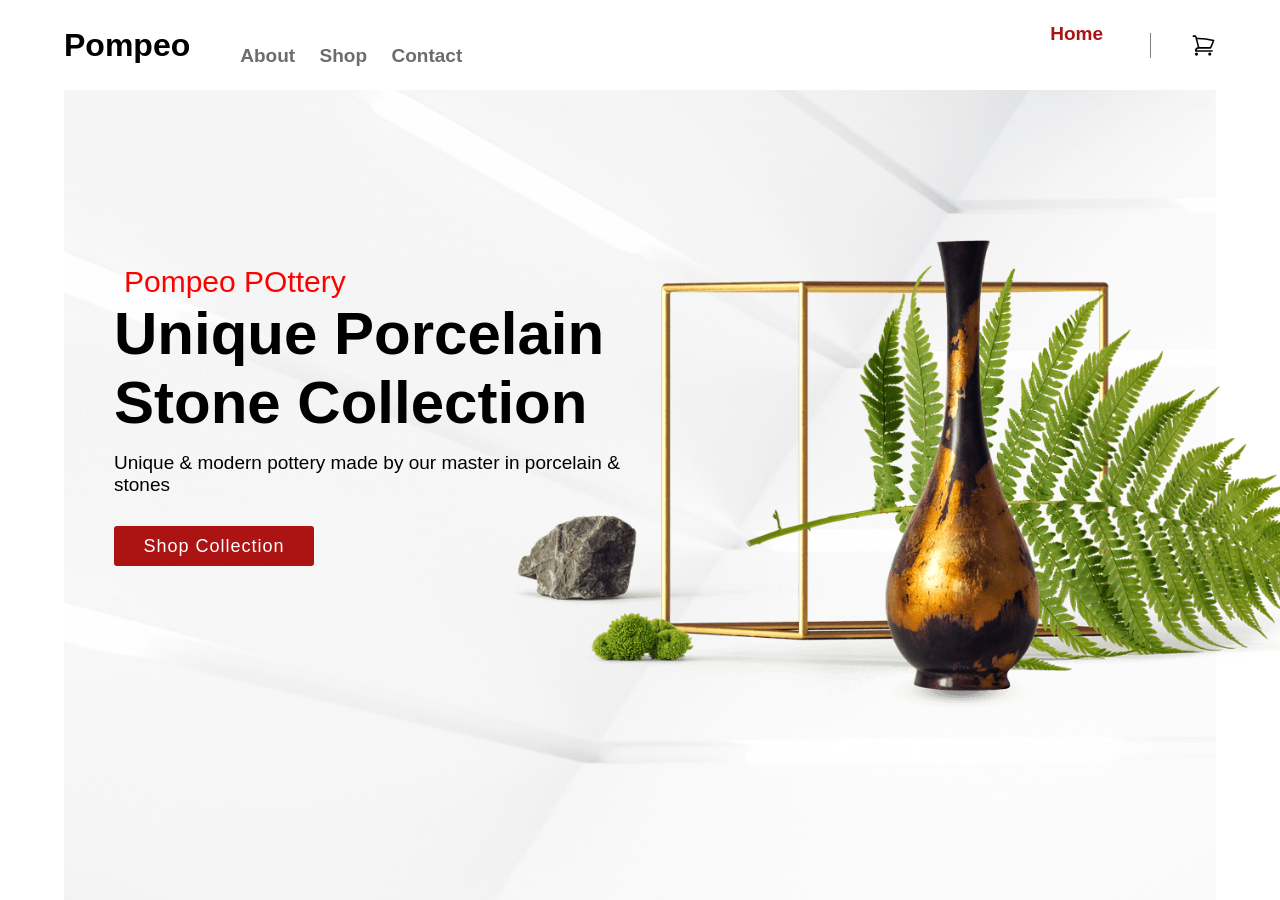
==== homework-exam5-2/index2.html @ bc2a33d6 "якта папкаи нав бо номи homework-exam5-2 сохтам" ====
<!doctype html>
<html lang="en">
  <head>
    <meta charset="UTF-8" />
    <meta name="viewport" content="width=device-width, initial-scale=1.0" />
    <title>Pompeo</title>
    <link rel="stylesheet" href="./style2.css" />
  </head>
  <body>
    <div class="container1">
      <div class="header">
        <h1>Pompeo</h1>

        <div class="div1">
          <a href="" class="link1" style="margin-left: 830px">Home</a>
          <a href="" class="link2">About</a>
          <a href="" class="link2">Shop</a>
          <a href="" class="link2">contact</a>
        </div>
        <svg
          xmlns="http://www.w3.org/2000/svg"
          fill="none"
          viewBox="0 0 24 24"
          stroke-width="1.5"
          stroke="currentColor"
          class="size-6"
        >
          <path
            stroke-linecap="round"
            stroke-linejoin="round"
            d="M2.25 3h1.386c.51 0 .955.343 1.087.835l.383 1.437M7.5 14.25a3 3 0 0 0-3 3h15.75m-12.75-3h11.218c1.121-2.3 2.1-4.684 2.924-7.138a60.114 60.114 0 0 0-16.536-1.84M7.5 14.25 5.106 5.272M6 20.25a.75.75 0 1 1-1.5 0 .75.75 0 0 1 1.5 0Zm12.75 0a.75.75 0 1 1-1.5 0 .75.75 0 0 1 1.5 0Z"
          />
        </svg>
      </div>

      <div class="in-container1">
        <div class="div2">
          <p class="parag1">Pompeo POttery</p>
          <h1 class="title1">Unique Porcelain <br />Stone Collection</h1>
          <p class="subtitle1">
            Unique & modern pottery made by our master in porcelain & stones
          </p>

          <button class="button1">
            <p>Shop Collection</p>
          </button>
        </div>
        <div class="div3">
          <img src="../images/imgg.png" alt="" class="img1" />
        </div>
      </div>
    </div>
  </body>
</html>
---- homework-exam5-2/style2.css ----
* {
  margin: 0;
  font-family: "Gill Sans", "Gill Sans MT", Calibri, "Trebuchet MS", sans-serif;
}
.container1 {
  width: 100%;
  height: 100vh;
}
.header {
  width: 90%;
  height: 10vh;
  margin: auto;
  display: flex;
  align-items: center;
  gap: 30px;
  font-weight: 600;
  justify-content: space-between;
}
.link1{
    color: rgba(172, 19, 19, 1);
    text-decoration: none;
    font-size: 19px;
    text-transform: capitalize;
}
.link2{
    color: rgba(108, 108, 108, 1);
    text-decoration: none;
    margin-left: 20px;
    font-size: 19px;
    text-transform: capitalize;
}
.size-6{
    max-width: 25px;
    border-left: 1px solid grey;
    padding-left: 40px;
}
.in-container1{
    width: 100%;
    height: 90%;
    background-image: url("../images/image\ \(38\).png");
    background-position: center;
    background-repeat: no-repeat;
    background-size: cover;
    display: flex;
}
.div1 {
    font-size: 16px;
    gap: 25px;
}
.parag1 {
  padding-top: 5px;
  padding-left: 10px;
  color: red;
}
.parag2 {
  padding-left: 10px;
}
.in-container1 {
  width: 90%;
  margin: auto;
  display: flex;
}
.div2 {
  width: 50%;
  font-size: 30px;
  margin-top: 170px;
  padding-left: 50px;
}
.title1 {
  font-weight: 700;
  padding-bottom: 15px;
}
.subtitle1{
    font-size: 19px;
}
.button1 {
  width: 200px;
  height: 40px;
  margin-top: 15px;
  background-color: rgba(172, 19, 19, 1);
  border: none;
  border-radius: 3px;
  color: white;
  font-size: 18px;
  letter-spacing: 1px;
  margin-top: 30px;
}
.div3{
    width: 50%;
    padding-top: 150px;
}
.img1{
    width: 850px;
    margin-left: -130px;
}
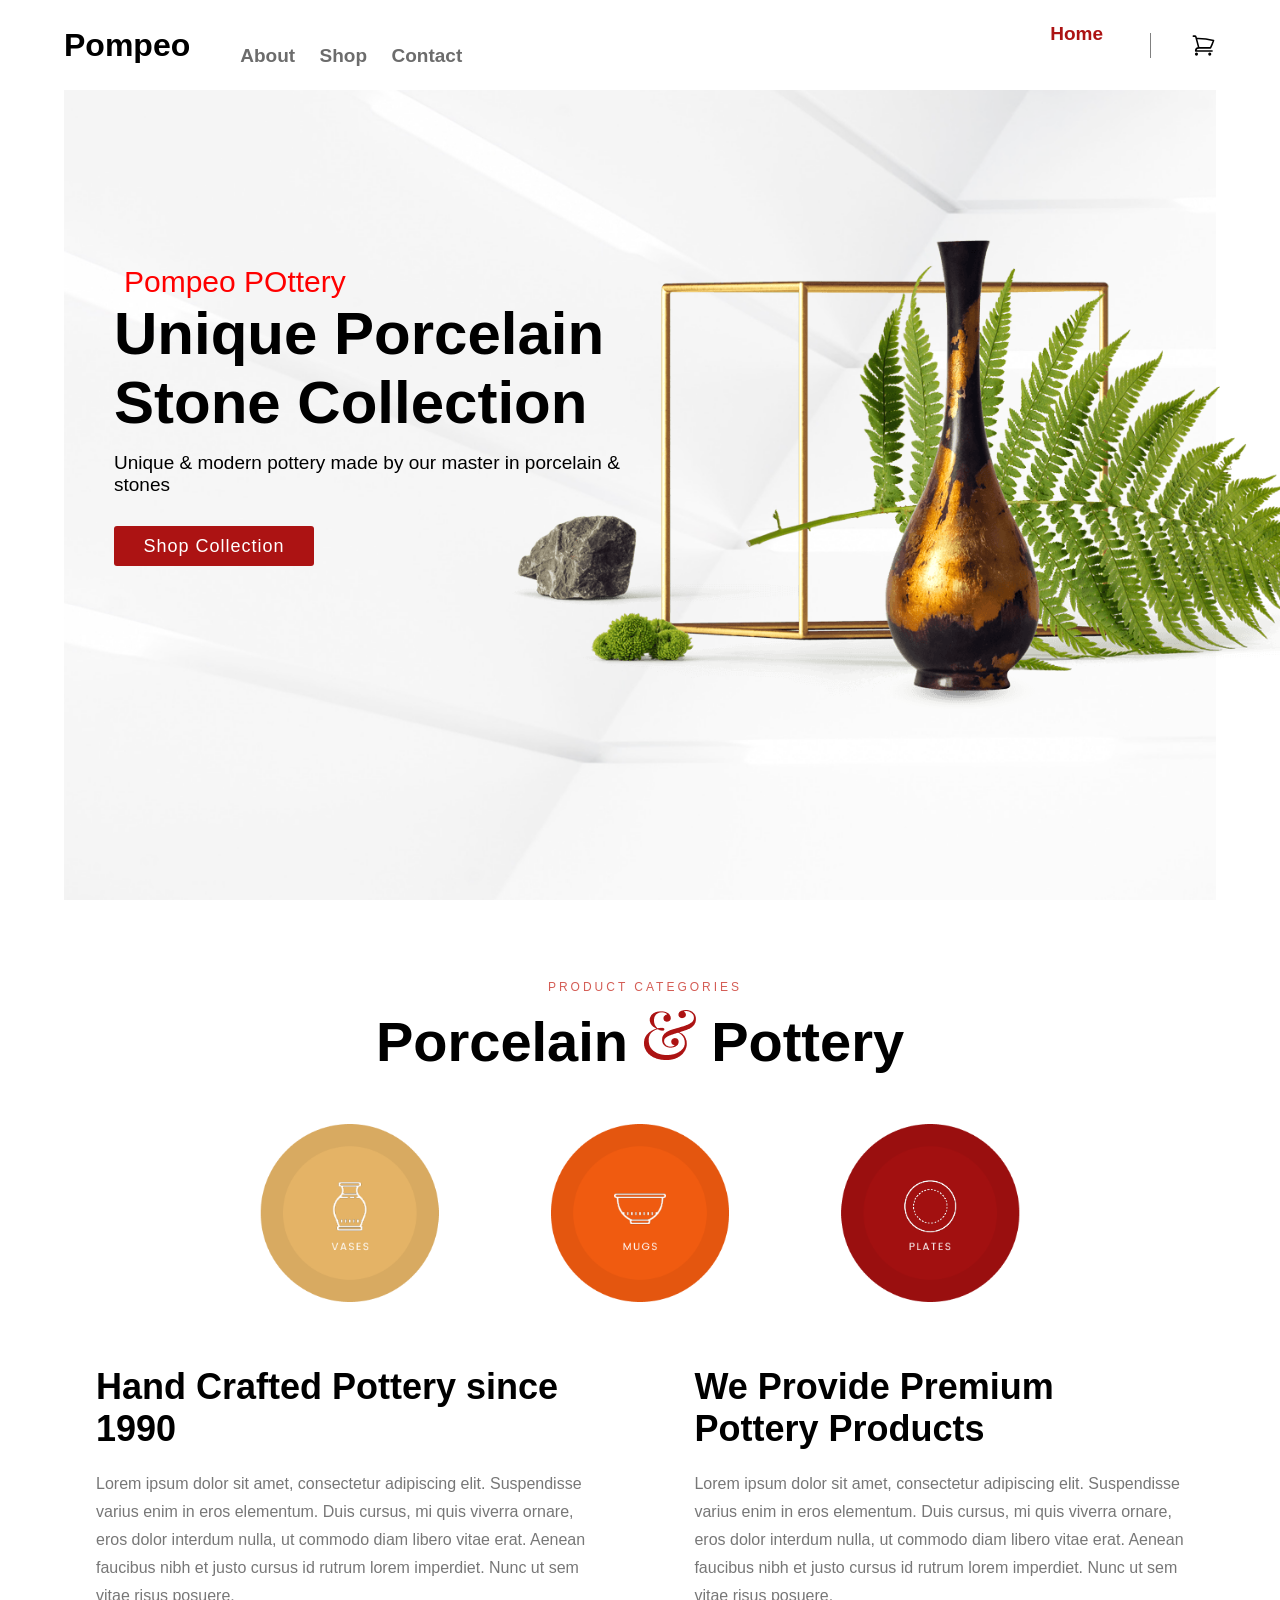
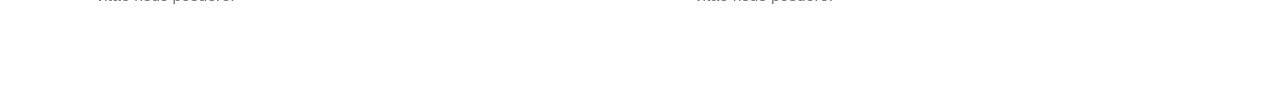
==== commit e464cefe: "якта диви дигар сохтам бо номи container2 дар даруни файли index2.html" ====
--- a/homework-exam5-2/index2.html
+++ b/homework-exam5-2/index2.html
@@ -50,5 +50,33 @@
         </div>
       </div>
     </div>
+
+    <div class="container2">
+      <p class="parag2">PRODUCT CATEGORIES</p>
+
+      <h1 class="title2">Porcelain <img src="../images/&.png" alt=""> Pottery</h1>
+
+      <div class="div4">
+        <img src="../images/Frame (3).png" class="img2" />
+      </div>
+
+      <div class="div5">
+        <div class="div6">
+          <h2 class="title3">Hand Crafted Pottery since 1990</h2>
+
+          <p class="parag3">
+            Lorem ipsum dolor sit amet, consectetur adipiscing elit. Suspendisse varius enim in eros elementum. Duis cursus, mi quis viverra ornare, eros dolor interdum nulla, ut commodo diam libero vitae erat. Aenean faucibus nibh et justo cursus id rutrum lorem imperdiet. Nunc ut sem vitae risus posuere.
+          </p>
+        </div>
+
+        <div class="div6">
+          <h2 class="title3">We Provide Premium Pottery Products</h2>
+
+          <p class="parag3">
+            Lorem ipsum dolor sit amet, consectetur adipiscing elit. Suspendisse varius enim in eros elementum. Duis cursus, mi quis viverra ornare, eros dolor interdum nulla, ut commodo diam libero vitae erat. Aenean faucibus nibh et justo cursus id rutrum lorem imperdiet. Nunc ut sem vitae risus posuere.
+          </p>
+        </div>
+      </div>
+    </div>
   </body>
 </html>
--- a/homework-exam5-2/style2.css
+++ b/homework-exam5-2/style2.css
@@ -16,36 +16,36 @@
   font-weight: 600;
   justify-content: space-between;
 }
-.link1{
-    color: rgba(172, 19, 19, 1);
-    text-decoration: none;
-    font-size: 19px;
-    text-transform: capitalize;
+.link1 {
+  color: rgba(172, 19, 19, 1);
+  text-decoration: none;
+  font-size: 19px;
+  text-transform: capitalize;
 }
-.link2{
-    color: rgba(108, 108, 108, 1);
-    text-decoration: none;
-    margin-left: 20px;
-    font-size: 19px;
-    text-transform: capitalize;
+.link2 {
+  color: rgba(108, 108, 108, 1);
+  text-decoration: none;
+  margin-left: 20px;
+  font-size: 19px;
+  text-transform: capitalize;
 }
-.size-6{
-    max-width: 25px;
-    border-left: 1px solid grey;
-    padding-left: 40px;
+.size-6 {
+  max-width: 25px;
+  border-left: 1px solid grey;
+  padding-left: 40px;
 }
-.in-container1{
-    width: 100%;
-    height: 90%;
-    background-image: url("../images/image\ \(38\).png");
-    background-position: center;
-    background-repeat: no-repeat;
-    background-size: cover;
-    display: flex;
+.in-container1 {
+  width: 100%;
+  height: 90%;
+  background-image: url("../images/image\ \(38\).png");
+  background-position: center;
+  background-repeat: no-repeat;
+  background-size: cover;
+  display: flex;
 }
 .div1 {
-    font-size: 16px;
-    gap: 25px;
+  font-size: 16px;
+  gap: 25px;
 }
 .parag1 {
   padding-top: 5px;
@@ -70,8 +70,8 @@
   font-weight: 700;
   padding-bottom: 15px;
 }
-.subtitle1{
-    font-size: 19px;
+.subtitle1 {
+  font-size: 19px;
 }
 .button1 {
   width: 200px;
@@ -85,11 +85,63 @@
   letter-spacing: 1px;
   margin-top: 30px;
 }
-.div3{
-    width: 50%;
-    padding-top: 150px;
+.div3 {
+  width: 50%;
+  padding-top: 150px;
 }
-.img1{
-    width: 850px;
-    margin-left: -130px;
-}+.img1 {
+  width: 850px;
+  margin-left: -130px;
+}
+.container2 {
+  width: 85%;
+  margin: auto;
+  padding-top: 80px;
+  padding-bottom: 80px;
+}
+
+.parag2 {
+  text-align: center;
+  color: #d45d55;
+  font-size: 12px;
+  letter-spacing: 3px;
+  padding-bottom: 15px;
+}
+
+.title2 {
+  text-align: center;
+  font-size: 56px;
+  padding-bottom: 50px;
+}
+
+.title2 span {
+  color: #b32017;
+}
+
+.div4 {
+  text-align: center;
+  padding-bottom: 60px;
+}
+
+.img2 {
+  width: 80%;
+}
+
+.div5 {
+  display: flex;
+  justify-content: space-between;
+}
+
+.div6 {
+  width: 45%;
+}
+
+.title3 {
+  font-size: 36px;
+  padding-bottom: 20px;
+}
+
+.parag3 {
+  color: #777;
+  line-height: 28px;
+}
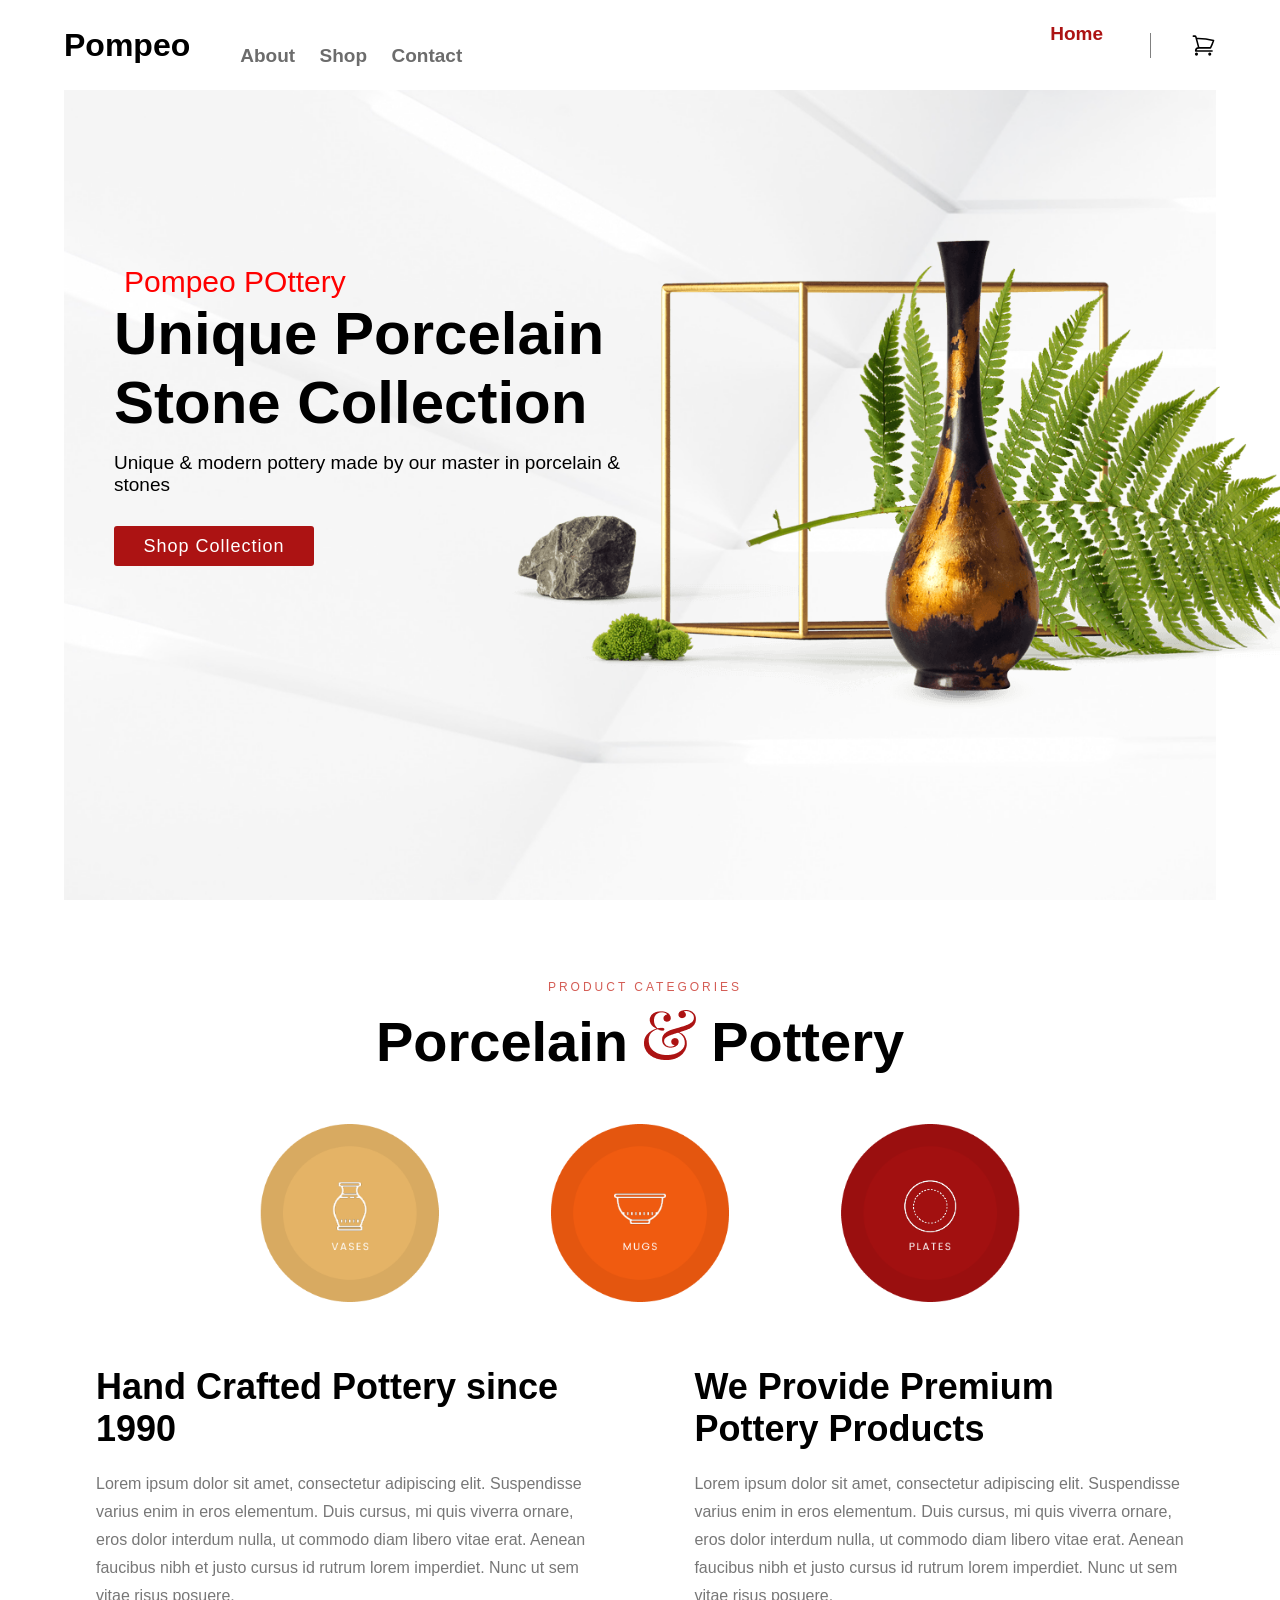
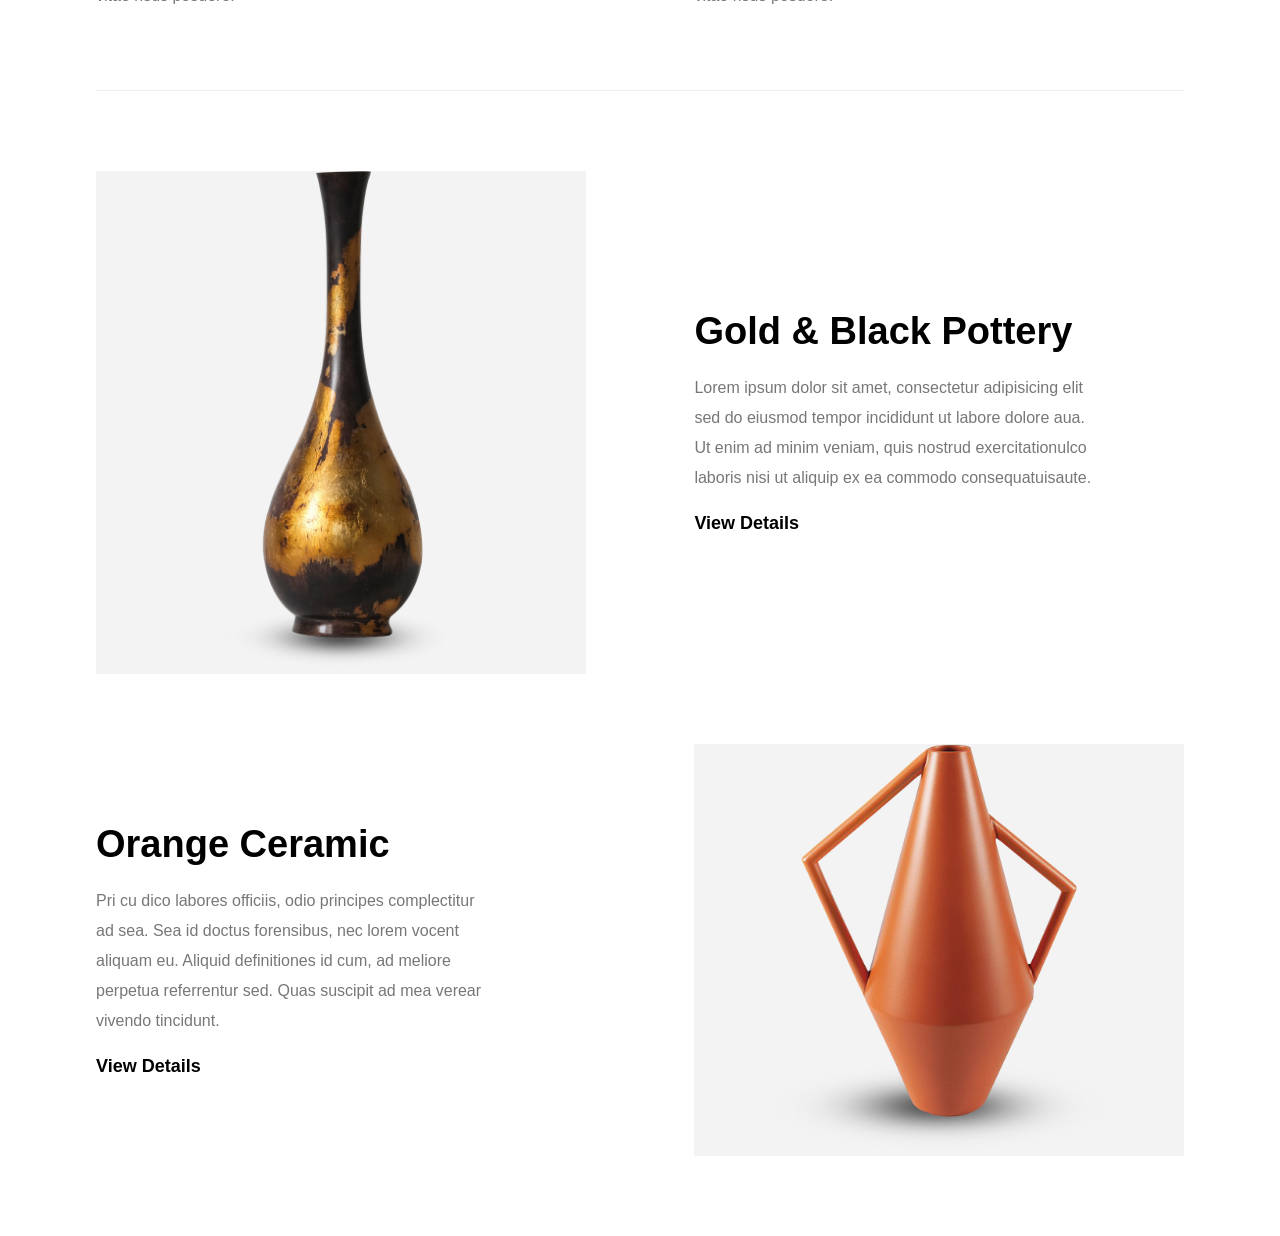
==== commit ddae0e4f: "якта диви дигар сохтам бо номи container3 дар даруни файли index2.html" ====
--- a/homework-exam5-2/index2.html
+++ b/homework-exam5-2/index2.html
@@ -54,7 +54,9 @@
     <div class="container2">
       <p class="parag2">PRODUCT CATEGORIES</p>
 
-      <h1 class="title2">Porcelain <img src="../images/&.png" alt=""> Pottery</h1>
+      <h1 class="title2">
+        Porcelain <img src="../images/&.png" alt="" /> Pottery
+      </h1>
 
       <div class="div4">
         <img src="../images/Frame (3).png" class="img2" />
@@ -65,7 +67,11 @@
           <h2 class="title3">Hand Crafted Pottery since 1990</h2>
 
           <p class="parag3">
-            Lorem ipsum dolor sit amet, consectetur adipiscing elit. Suspendisse varius enim in eros elementum. Duis cursus, mi quis viverra ornare, eros dolor interdum nulla, ut commodo diam libero vitae erat. Aenean faucibus nibh et justo cursus id rutrum lorem imperdiet. Nunc ut sem vitae risus posuere.
+            Lorem ipsum dolor sit amet, consectetur adipiscing elit. Suspendisse
+            varius enim in eros elementum. Duis cursus, mi quis viverra ornare,
+            eros dolor interdum nulla, ut commodo diam libero vitae erat. Aenean
+            faucibus nibh et justo cursus id rutrum lorem imperdiet. Nunc ut sem
+            vitae risus posuere.
           </p>
         </div>
 
@@ -73,8 +79,52 @@
           <h2 class="title3">We Provide Premium Pottery Products</h2>
 
           <p class="parag3">
-            Lorem ipsum dolor sit amet, consectetur adipiscing elit. Suspendisse varius enim in eros elementum. Duis cursus, mi quis viverra ornare, eros dolor interdum nulla, ut commodo diam libero vitae erat. Aenean faucibus nibh et justo cursus id rutrum lorem imperdiet. Nunc ut sem vitae risus posuere.
+            Lorem ipsum dolor sit amet, consectetur adipiscing elit. Suspendisse
+            varius enim in eros elementum. Duis cursus, mi quis viverra ornare,
+            eros dolor interdum nulla, ut commodo diam libero vitae erat. Aenean
+            faucibus nibh et justo cursus id rutrum lorem imperdiet. Nunc ut sem
+            vitae risus posuere.
           </p>
+        </div>
+      </div>
+    </div>
+
+    <div class="container3">
+      <div class="div7">
+        <div class="div8">
+          <img src="../images/vaza1.png" class="img3" />
+        </div>
+
+        <div class="div9">
+          <h2 class="title4">Gold & Black Pottery</h2>
+
+          <p class="parag4">
+            Lorem ipsum dolor sit amet, consectetur adipisicing elit sed do
+            eiusmod tempor incididunt ut labore dolore aua. Ut enim ad minim
+            veniam, quis nostrud exercitationulco laboris nisi ut aliquip ex ea
+            commodo consequatuisaute.
+          </p>
+
+          <p class="in-title1">View Details</p>
+        </div>
+      </div>
+
+      <div class="div10">
+        <div class="div11">
+          <h2 class="title4">Orange Ceramic</h2>
+
+          <p class="parag4">
+            Pri cu dico labores officiis, odio principes complectitur ad sea.
+            Sea id doctus forensibus, nec lorem vocent aliquam eu. Aliquid
+            definitiones id cum, ad meliore perpetua referrentur sed. Quas
+            suscipit ad mea verear vivendo tincidunt.
+          </p>
+
+          <p class="in-title1">View Details</p>
+        </div>
+
+        <div class="div12">
+          <img src="../images/vaza2.png" class="img4" />
         </div>
       </div>
     </div>
--- a/homework-exam5-2/style2.css
+++ b/homework-exam5-2/style2.css
@@ -99,7 +99,6 @@
   padding-top: 80px;
   padding-bottom: 80px;
 }
-
 .parag2 {
   text-align: center;
   color: #d45d55;
@@ -107,41 +106,91 @@
   letter-spacing: 3px;
   padding-bottom: 15px;
 }
-
 .title2 {
   text-align: center;
   font-size: 56px;
   padding-bottom: 50px;
 }
-
 .title2 span {
   color: #b32017;
 }
-
 .div4 {
   text-align: center;
   padding-bottom: 60px;
 }
-
 .img2 {
   width: 80%;
 }
-
 .div5 {
   display: flex;
   justify-content: space-between;
 }
-
 .div6 {
   width: 45%;
 }
-
 .title3 {
   font-size: 36px;
   padding-bottom: 20px;
 }
-
 .parag3 {
   color: #777;
   line-height: 28px;
 }
+.container3 {
+  width: 85%;
+  margin: auto;
+  padding-top: 80px;
+  padding-bottom: 80px;
+  border-top: 1px solid #eee;
+}
+.div7 {
+  display: flex;
+  justify-content: space-between;
+  align-items: center;
+  padding-bottom: 70px;
+}
+.div8 {
+  width: 45%;
+  background: #f3f3f3;
+  text-align: center;
+}
+.img3 {
+  width: 50%;
+}
+.div9 {
+  width: 45%;
+}
+.title4 {
+  font-size: 38px;
+  font-weight: bolder;
+  padding-bottom: 20px;
+}
+.parag4 {
+  max-width: 400px;
+  color: #777;
+  line-height: 30px;
+  padding-bottom: 20px;
+}
+.in-title1 {
+  font-size: 18px;
+  margin-left: 0px;
+  text-decoration: none;
+  color: black;
+  font-weight: bolder;
+}
+.div10 {
+  display: flex;
+  justify-content: space-between;
+  align-items: center;
+}
+.div11 {
+  width: 45%;
+}
+.div12 {
+  width: 45%;
+  background: #f3f3f3;
+  text-align: center;
+}
+.img4 {
+  width: 70%;
+}
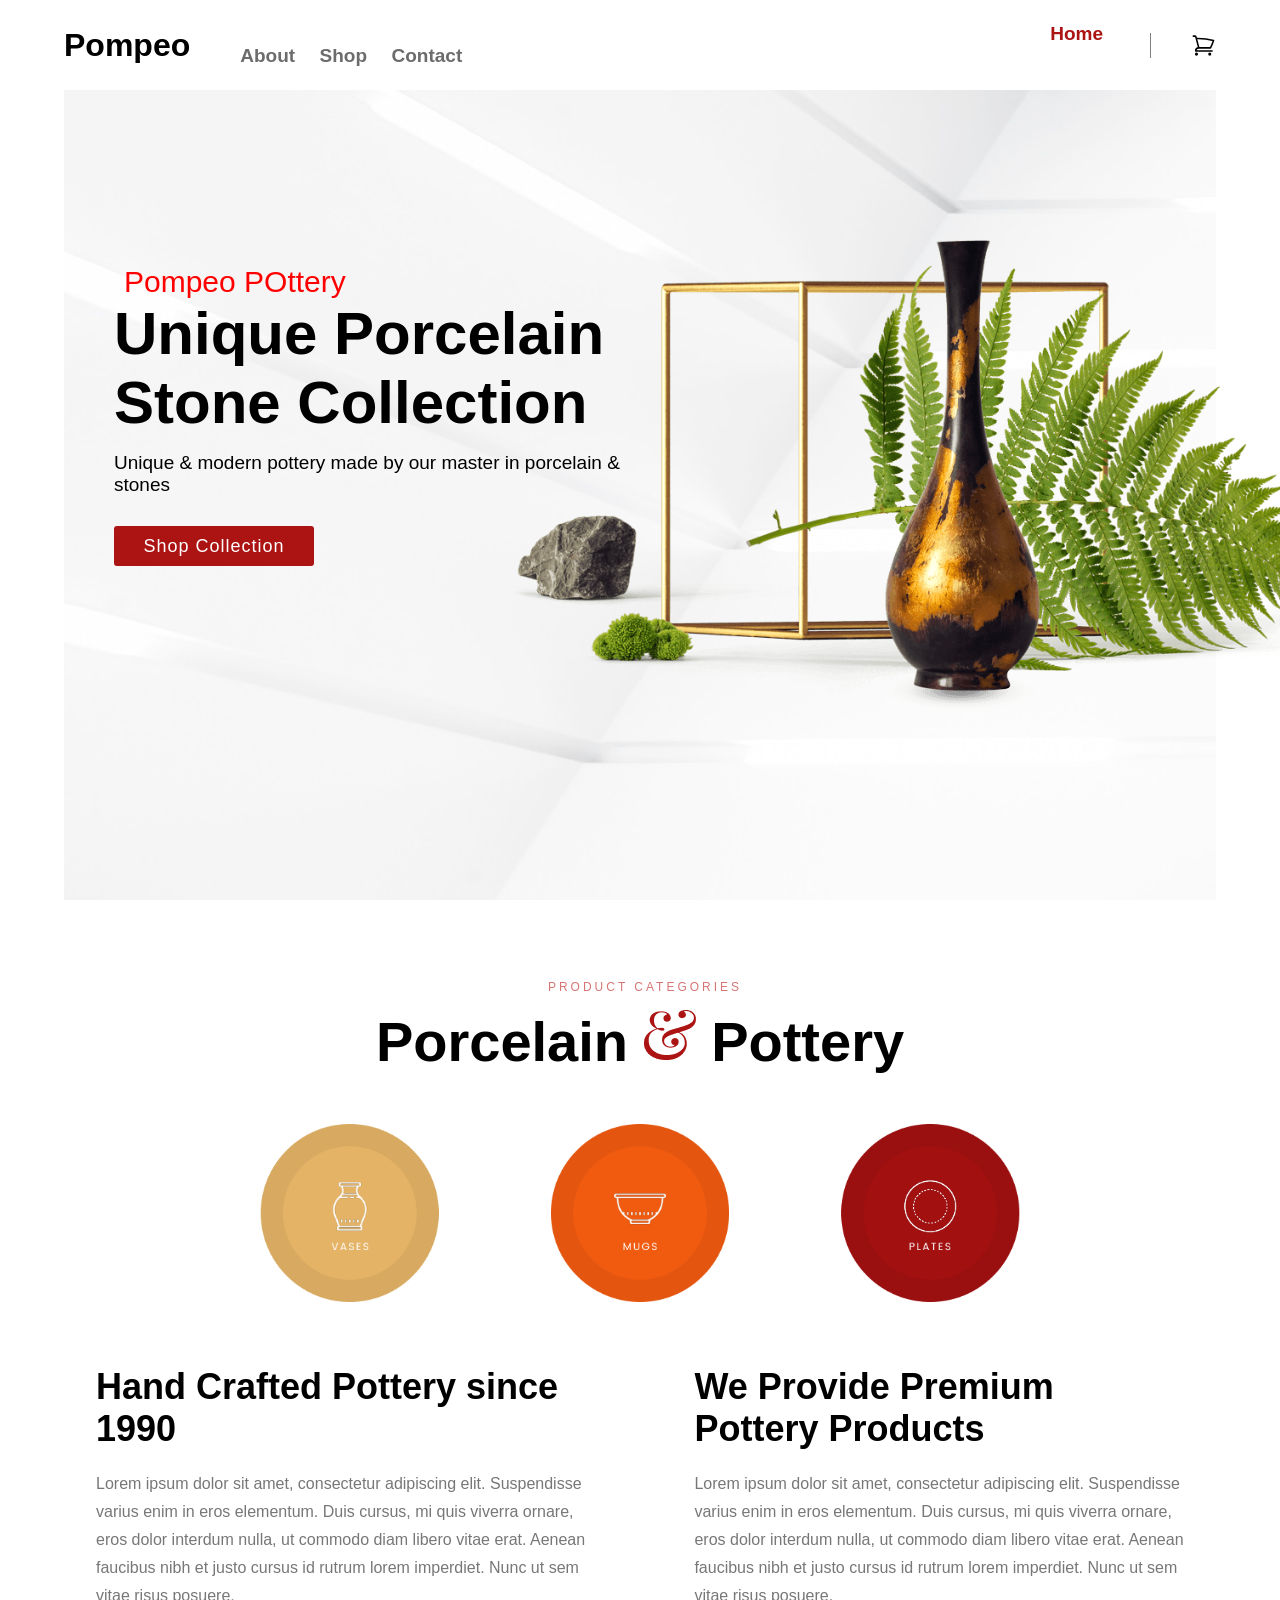
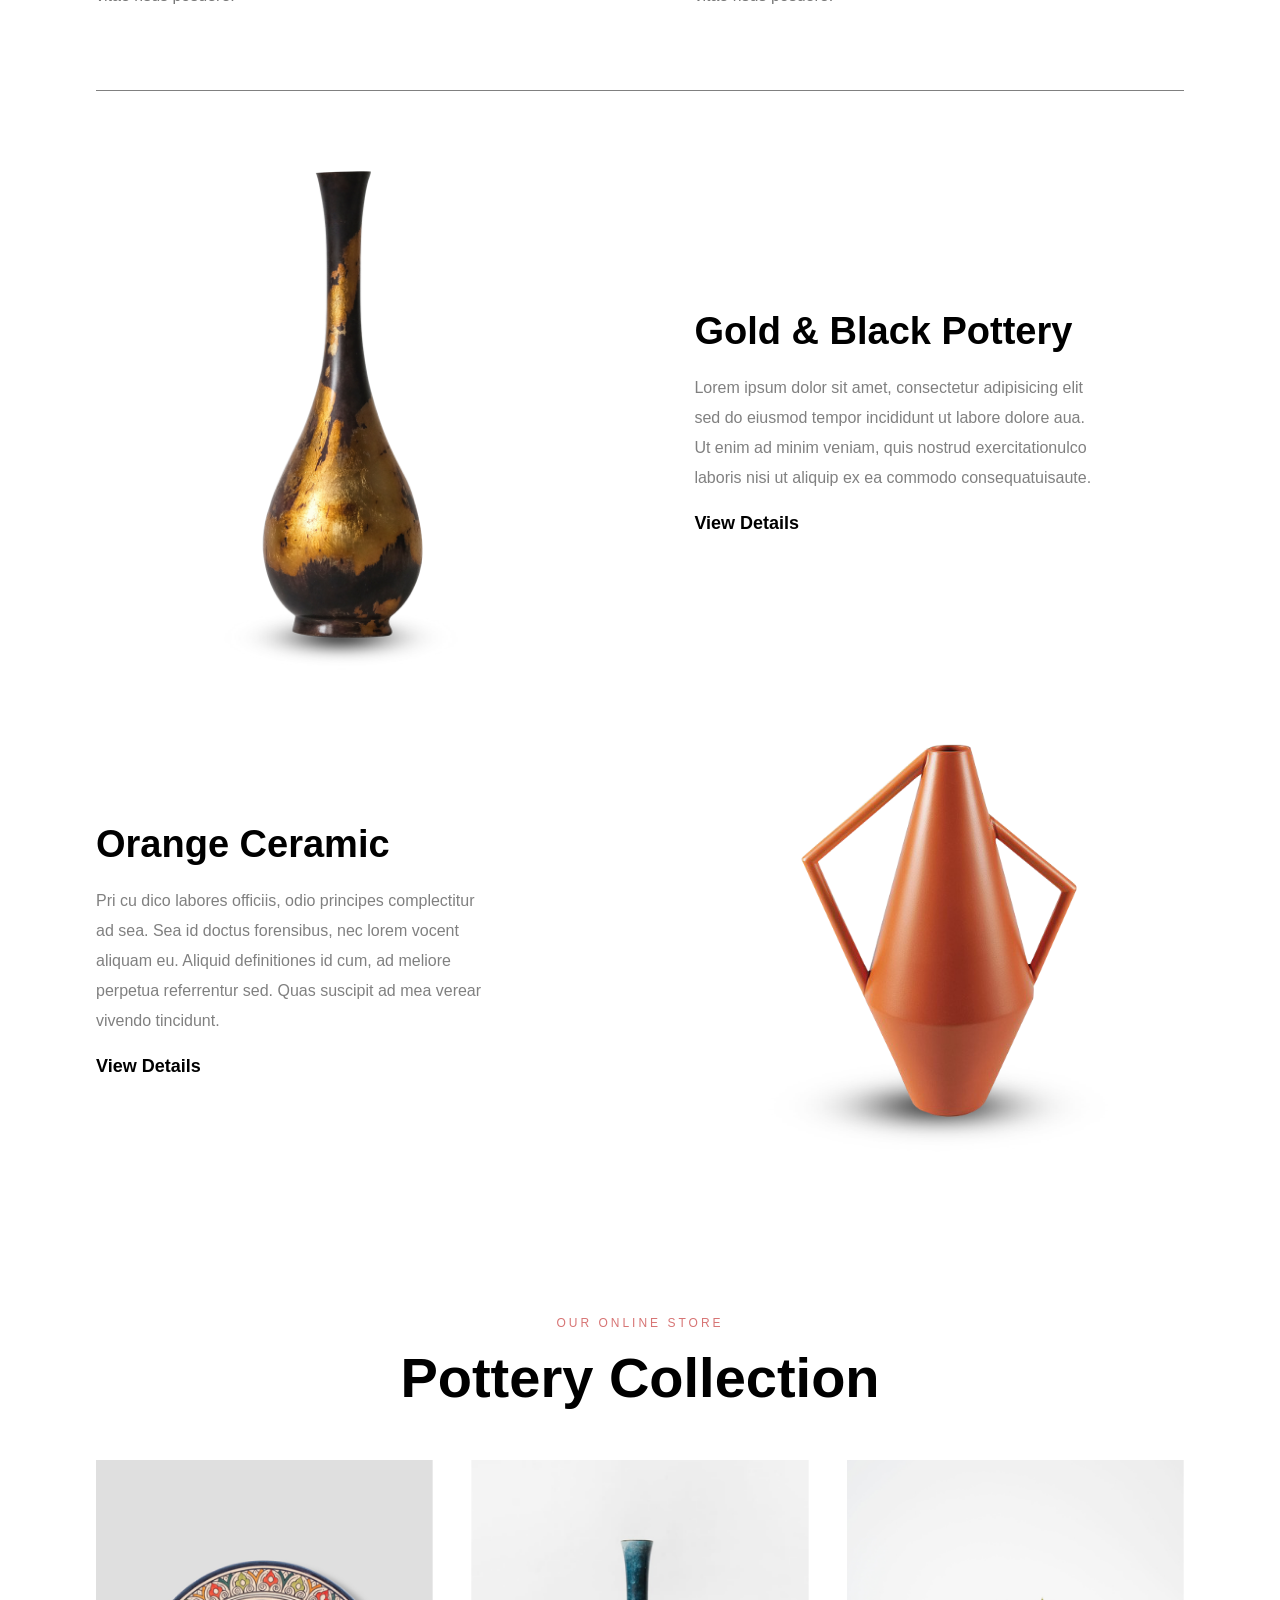
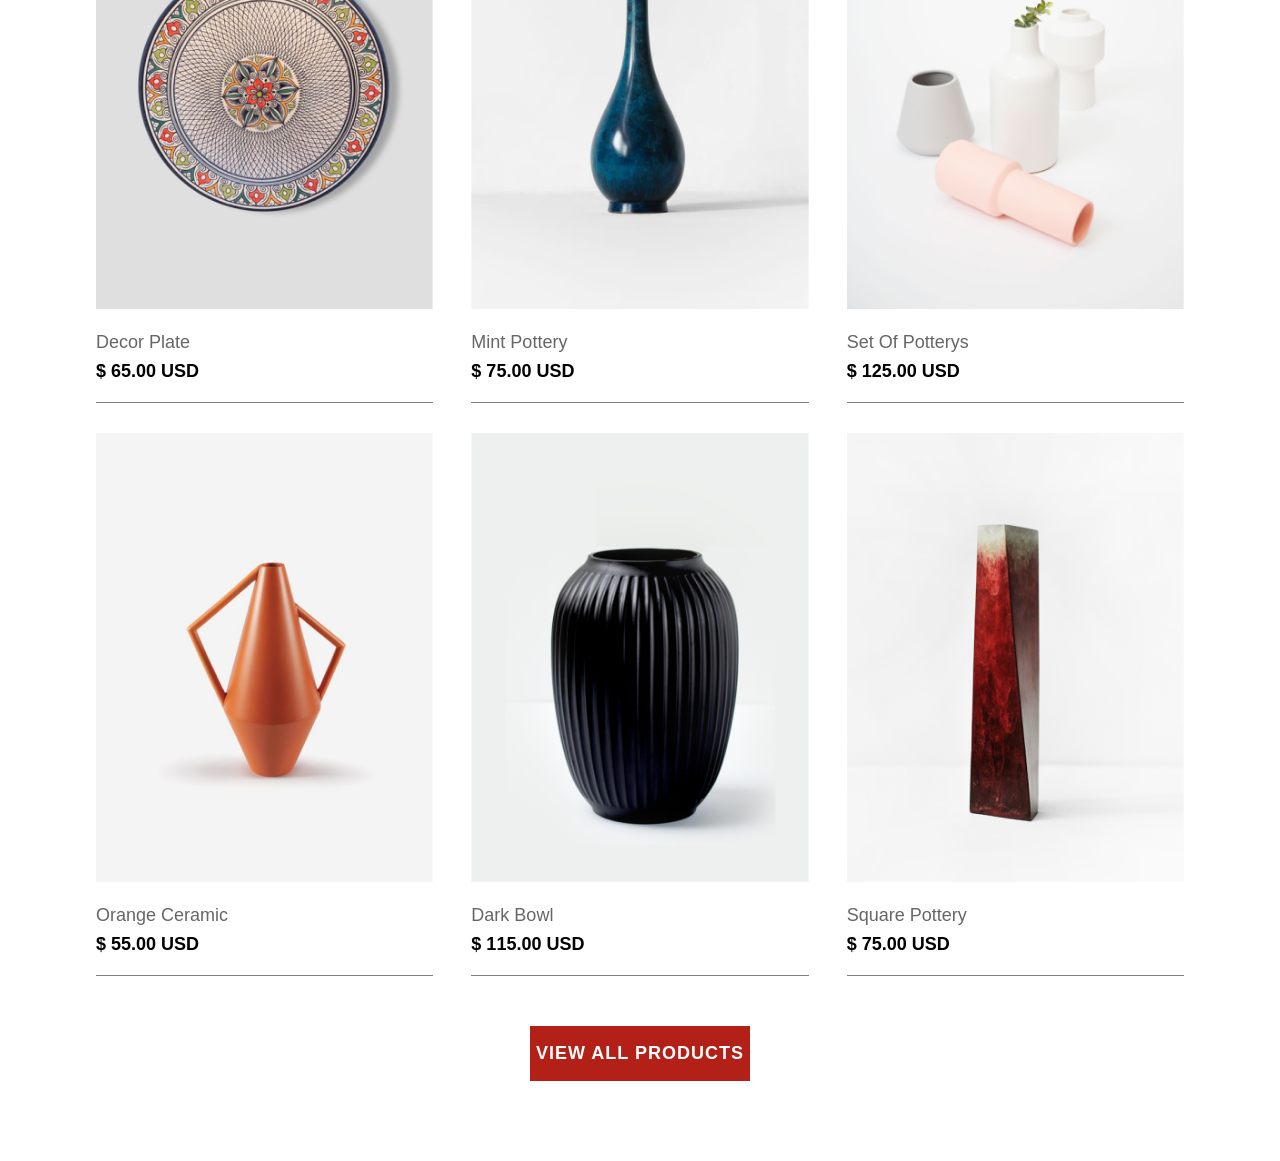
==== commit 58ce97de: "якта диви дигар сохтам бо номи container4 дар даруни файли index2.html" ====
--- a/homework-exam5-2/index2.html
+++ b/homework-exam5-2/index2.html
@@ -128,5 +128,53 @@
         </div>
       </div>
     </div>
+
+    <div class="container4">
+      <p class="parag5">OUR ONLINE STORE</p>
+
+      <h1 class="title5">Pottery Collection</h1>
+
+      <div class="div13">
+        <div class="div14">
+          <img src="../images/Frame (4).png" class="img5" />
+          <p class="parag6">Decor Plate</p>
+          <p class="parag7">$ 65.00 USD</p>
+        </div>
+
+        <div class="div14">
+          <img src="../images/Frame (5).png" class="img5" />
+          <p class="parag6">Mint Pottery</p>
+          <p class="parag7">$ 75.00 USD</p>
+        </div>
+
+        <div class="div14">
+          <img src="../images/Frame (6).png" class="img5" />
+          <p class="parag6">Set Of Potterys</p>
+          <p class="parag7">$ 125.00 USD</p>
+        </div>
+      </div>
+
+      <div class="div15">
+        <div class="div14">
+          <img src="../images/Frame (7).png" class="img5" />
+          <p class="parag6">Orange Ceramic</p>
+          <p class="parag7">$ 55.00 USD</p>
+        </div>
+
+        <div class="div14">
+          <img src="../images/Frame (8).png" class="img5" />
+          <p class="parag6">Dark Bowl</p>
+          <p class="parag7">$ 115.00 USD</p>
+        </div>
+
+        <div class="div14">
+          <img src="../images/Frame (9).png" class="img5" />
+          <p class="parag6">Square Pottery</p>
+          <p class="parag7">$ 75.00 USD</p>
+        </div>
+      </div>
+
+      <button class="button2">VIEW ALL PRODUCTS</button>
+    </div>
   </body>
 </html>
--- a/homework-exam5-2/style2.css
+++ b/homework-exam5-2/style2.css
@@ -101,7 +101,7 @@
 }
 .parag2 {
   text-align: center;
-  color: #d45d55;
+  color: rgba(215, 116, 116, 1);
   font-size: 12px;
   letter-spacing: 3px;
   padding-bottom: 15px;
@@ -141,7 +141,7 @@
   margin: auto;
   padding-top: 80px;
   padding-bottom: 80px;
-  border-top: 1px solid #eee;
+  border-top: 1px solid grey;
 }
 .div7 {
   display: flex;
@@ -151,7 +151,6 @@
 }
 .div8 {
   width: 45%;
-  background: #f3f3f3;
   text-align: center;
 }
 .img3 {
@@ -167,7 +166,7 @@
 }
 .parag4 {
   max-width: 400px;
-  color: #777;
+  color: grey;
   line-height: 30px;
   padding-bottom: 20px;
 }
@@ -188,9 +187,76 @@
 }
 .div12 {
   width: 45%;
-  background: #f3f3f3;
   text-align: center;
 }
 .img4 {
   width: 70%;
 }
+.container4 {
+  width: 85%;
+  margin: auto;
+  padding-top: 80px;
+  padding-bottom: 80px;
+  border-top: grey;
+}
+
+.parag5 {
+  text-align: center;
+  color: rgba(215, 116, 116, 1);
+  font-size: 12px;
+  letter-spacing: 3px;
+  padding-bottom: 15px;
+}
+
+.title5 {
+  text-align: center;
+  font-size: 56px;
+  padding-bottom: 50px;
+}
+
+.div13 {
+  display: flex;
+  justify-content: space-between;
+  padding-bottom: 30px;
+}
+
+.div15 {
+  display: flex;
+  justify-content: space-between;
+  padding-bottom: 50px;
+}
+
+.div14 {
+  width: 31%;
+  border-bottom: 1px solid grey;
+  padding-bottom: 20px;
+}
+
+.img5 {
+  width: 100%;
+}
+
+.parag6 {
+  color: #666;
+  font-size: 18px;
+  padding-top: 18px;
+  padding-bottom: 8px;
+}
+
+.parag7 {
+  font-size: 18px;
+  font-weight: bold;
+}
+
+.button2 {
+  display: block;
+  margin: auto;
+  width: 220px;
+  height: 55px;
+  background-color: #b32017;
+  color: white;
+  border: none;
+  font-size: 18px;
+  font-weight: 700;
+  letter-spacing: 1px;
+}
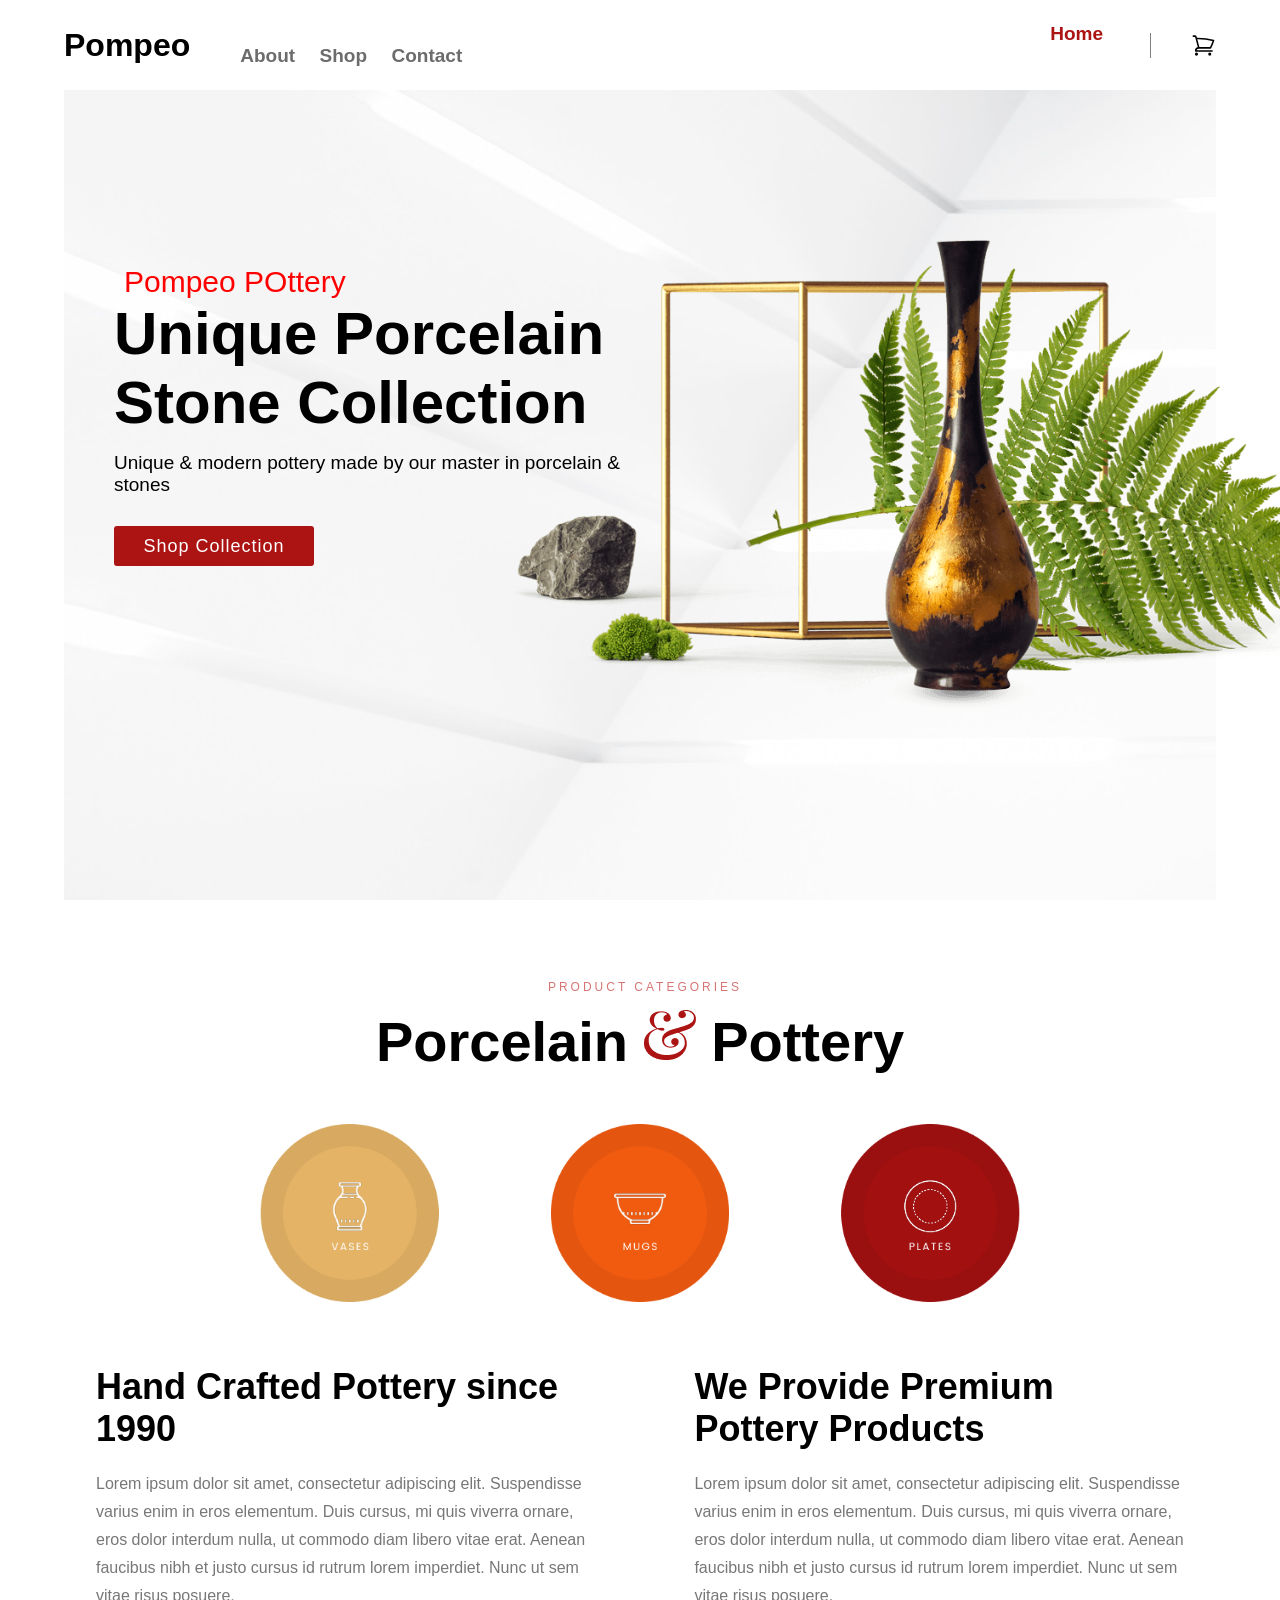
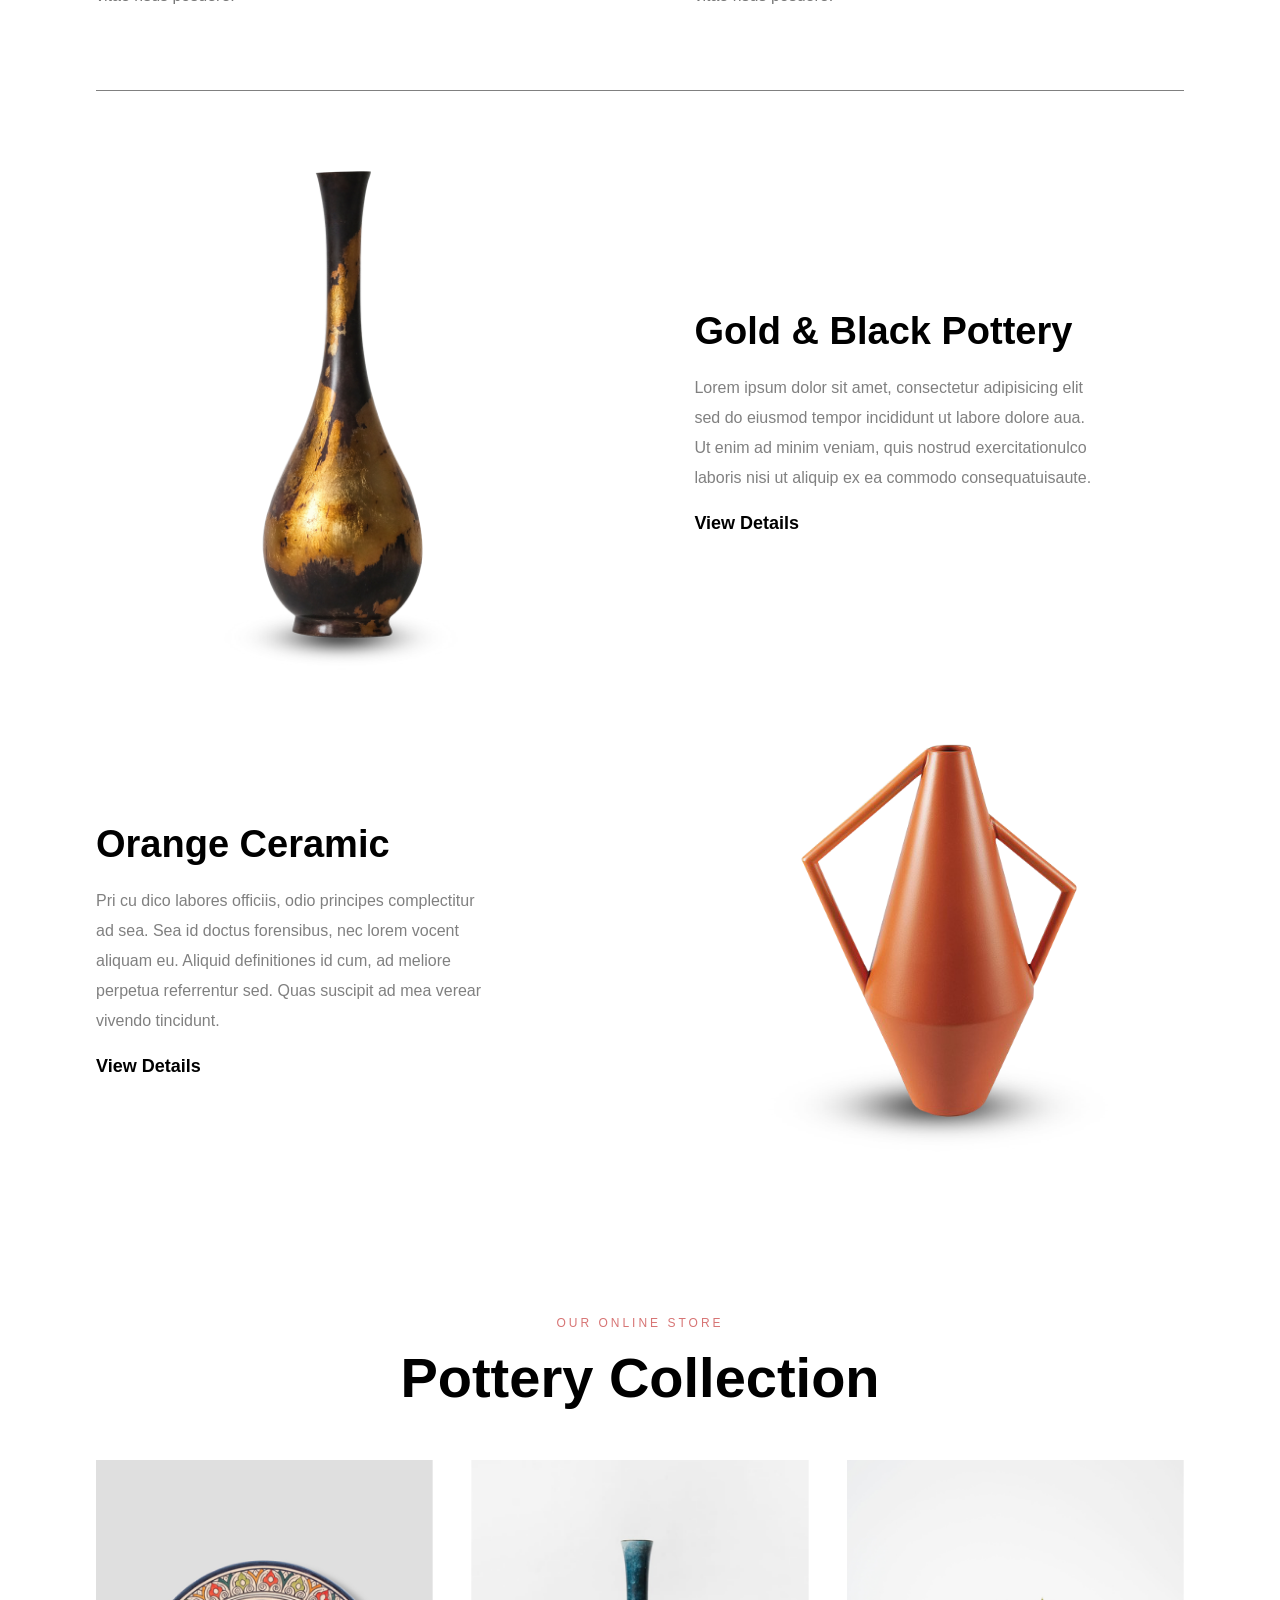
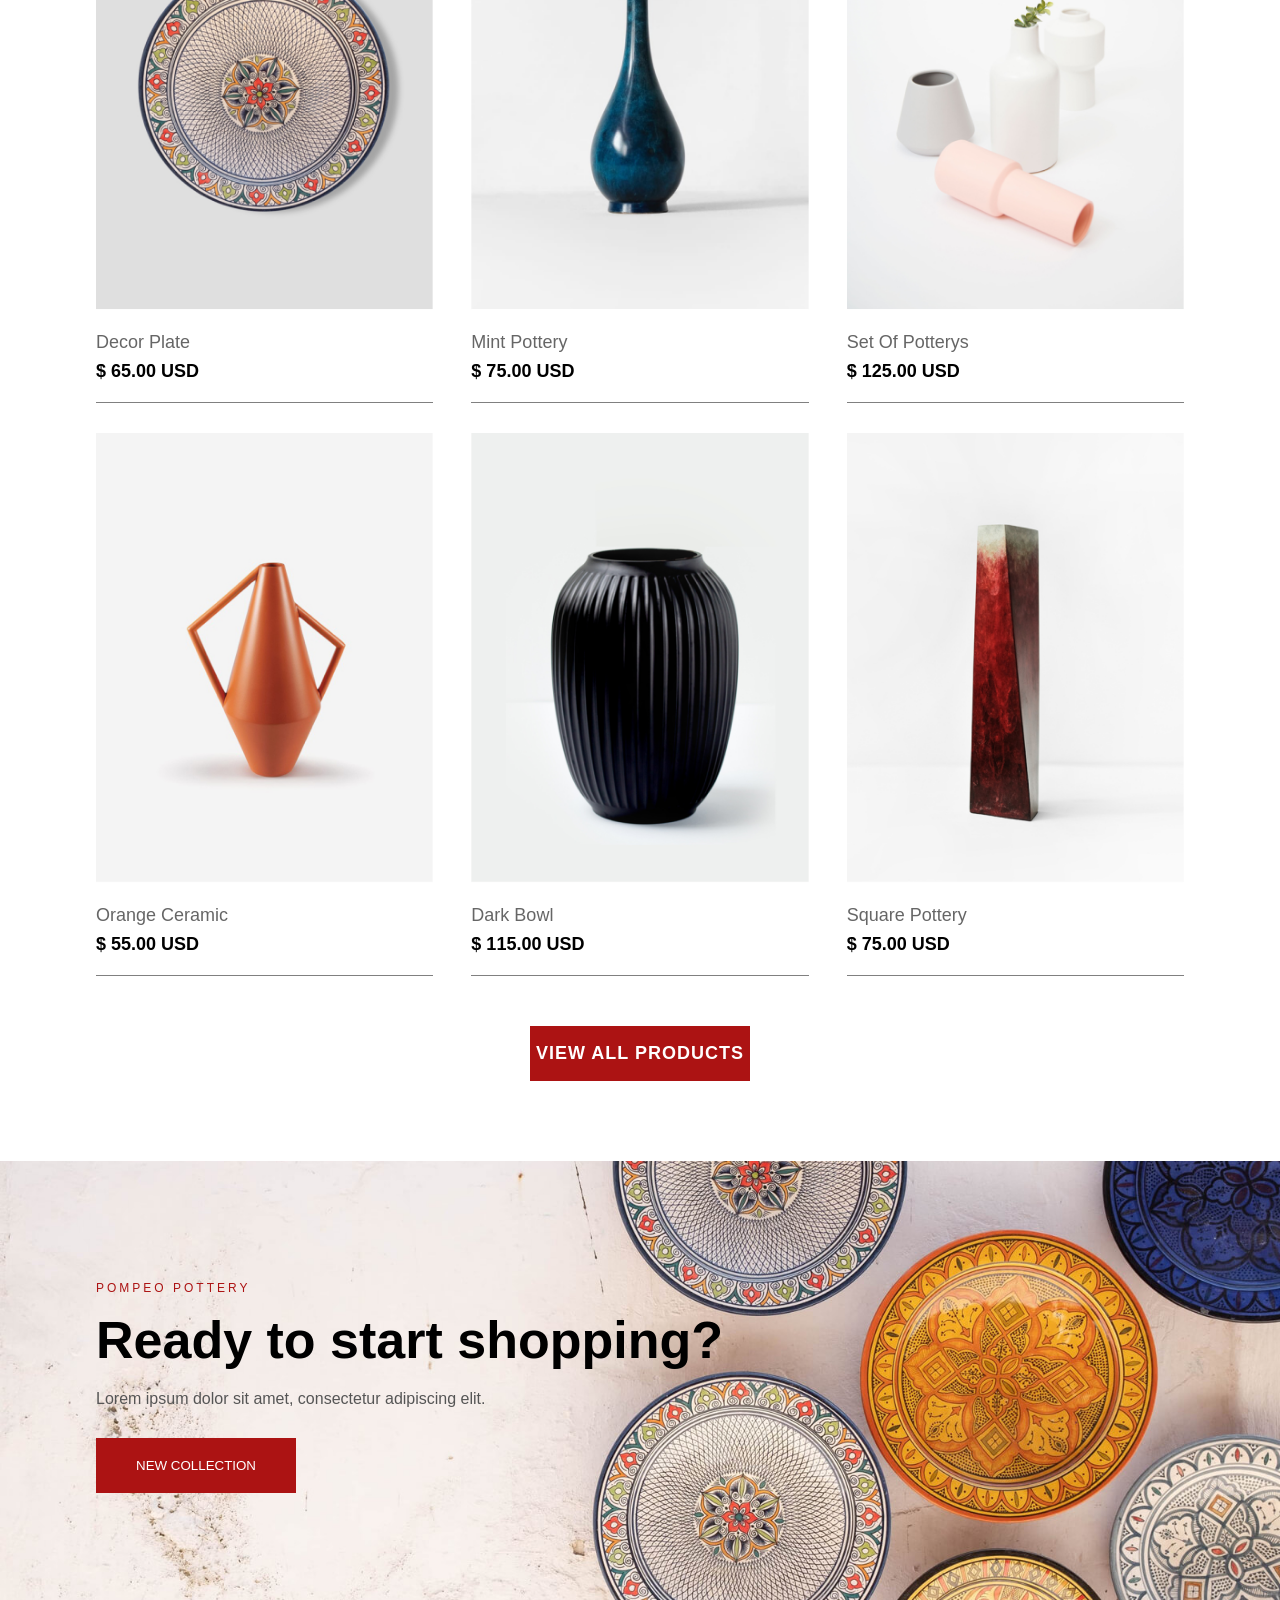
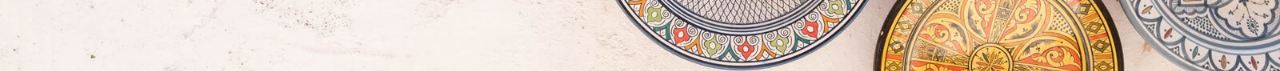
==== commit 0ba19530: "якта диви дигар сохтам бо номи container5 дар даруни файли index2.html" ====
--- a/homework-exam5-2/index2.html
+++ b/homework-exam5-2/index2.html
@@ -178,3 +178,16 @@
     </div>
   </body>
 </html>
+<div class="container5">
+  <div class="div16">
+    <p class="parag8">POMPEO POTTERY</p>
+
+    <h1 class="title6">Ready to start shopping?</h1>
+
+    <p class="parag9">
+      Lorem ipsum dolor sit amet, consectetur adipiscing elit.
+    </p>
+
+    <button class="button3">NEW COLLECTION</button>
+  </div>
+</div>
--- a/homework-exam5-2/style2.css
+++ b/homework-exam5-2/style2.css
@@ -253,10 +253,50 @@
   margin: auto;
   width: 220px;
   height: 55px;
-  background-color: #b32017;
+  background-color: rgba(172, 19, 19, 1);
   color: white;
   border: none;
   font-size: 18px;
   font-weight: 700;
   letter-spacing: 1px;
 }
+
+.container5{
+width:100%;
+height:390px;
+background-image:url("../images/Frame\ \(10\).png");
+background-size:cover;
+background-position:center;
+padding-top:120px;
+}
+
+.div16{
+width:85%;
+margin:auto;
+}
+
+.parag8{
+color: rgba(172, 19, 19, 1);
+font-size:12px;
+letter-spacing:3px;
+padding-bottom:15px;
+}
+
+.title6{
+font-size:52px;
+padding-bottom:20px;
+}
+
+.parag9{
+color:#555;
+padding-bottom:30px;
+}
+
+.button3{
+width:200px;
+height:55px;
+background-color: rgba(172, 19, 19, 1);
+color:white;
+border:none;
+cursor:pointer;
+}
